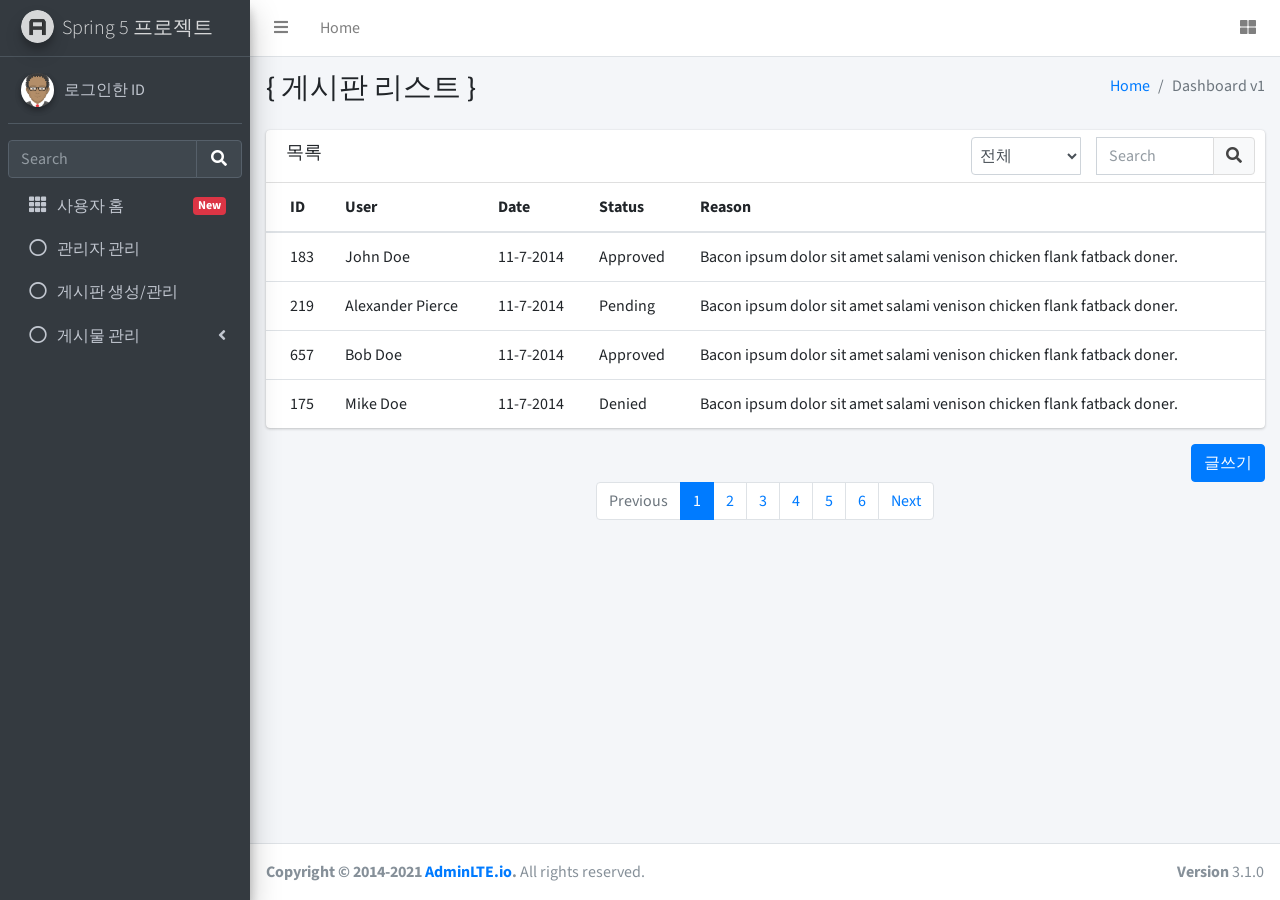
==== admin/board_list.html @ 7fa3738f "05/27 6교시 commit" ====
<!DOCTYPE html>
<html lang="en">
<head>
  <meta charset="utf-8">
  <meta name="viewport" content="width=device-width, initial-scale=1">
  <title>AdminLTE 3 | 대시보드</title>

  <!-- Google Font: Source Sans Pro 구글 웹폰트 -->
  <link rel="stylesheet" href="https://fonts.googleapis.com/css?family=Source+Sans+Pro:300,400,400i,700&display=fallback">
  <!-- Font Awesome -->
  <link rel="stylesheet" href="plugins/fontawesome-free/css/all.min.css">
  <!-- Tempusdominus Bootstrap 4 -->
  <link rel="stylesheet" href="plugins/tempusdominus-bootstrap-4/css/tempusdominus-bootstrap-4.min.css">
  <!-- Theme style -->
  <link rel="stylesheet" href="dist/css/adminlte.min.css">
  <!-- overlayScrollbars 왼쪽 스크롤 메뉴-->
  <link rel="stylesheet" href="plugins/overlayScrollbars/css/OverlayScrollbars.min.css">
  <!-- summernote 웹 에디터 -->
  <link rel="stylesheet" href="plugins/summernote/summernote-bs4.min.css">
  
</head>
<body class="hold-transition sidebar-mini layout-fixed">
<div class="wrapper">

  <!-- Preloader (로고가 로딩하면서 사라지는 기능) -->
  <div class="preloader flex-column justify-content-center align-items-center">
    <img class="animation__shake" src="dist/img/AdminLTELogo.png" alt="AdminLTELogo" height="60" width="60">
  </div>

  <!-- Navbar 햄버거 메뉴 라인 부분-->
  <nav class="main-header navbar navbar-expand navbar-white navbar-light">
    <!-- Left navbar links 왼쪽 햄버거 메뉴와 Home링크 메뉴-->
    <ul class="navbar-nav">
      <li class="nav-item">
        <a class="nav-link" data-widget="pushmenu" href="#" role="button"><i class="fas fa-bars"></i></a>
      </li>
      <li class="nav-item d-none d-sm-inline-block">
        <a href="home.html" class="nav-link">Home</a>
      </li>
    </ul>

    <!-- Right navbar links 오른쪽 아이콘 메뉴 -->
    <ul class="navbar-nav ml-auto">
      <!-- Notifications Dropdown Menu -->
      <li class="nav-item">
        <a class="nav-link" data-widget="control-sidebar" data-slide="true" href="#" role="button">
          <i class="fas fa-th-large"></i>
        </a>
      </li>
    </ul>
  </nav>
  <!-- /.navbar -->

  <!-- Main Sidebar Container -->
  <aside class="main-sidebar sidebar-dark-primary elevation-4">
    <!-- Brand Logo -->
    <a href="home.html" class="brand-link">
      <img src="dist/img/AdminLTELogo.png" alt="AdminLTE Logo" class="brand-image img-circle elevation-3" style="opacity: .8">
      <span class="brand-text font-weight-light">Spring 5 프로젝트</span>
    </a>

    <!-- Sidebar -->
    <div class="sidebar">
      <!-- Sidebar user panel (optional) -->
      <div class="user-panel mt-3 pb-3 mb-3 d-flex">
        <div class="image">
          <img src="dist/img/avatar.png" class="img-circle elevation-2" alt="User Image">
        </div>
        <div class="info">
          <a href="#" class="d-block">로그인한 ID</a>
        </div>
      </div>
      <!-- SidebarSearch Form 검색 폼 -->
      <div class="form-inline">
        <div class="input-group" data-widget="sidebar-search">
          <input class="form-control form-control-sidebar" type="search" placeholder="Search" aria-label="Search">
          <div class="input-group-append">
            <button class="btn btn-sidebar">
              <i class="fas fa-search fa-fw"></i>
            </button>
          </div>
        </div>
      </div>

      <!-- Sidebar Menu 메뉴 시작 -->
      <nav class="mt-2">
        <ul class="nav nav-pills nav-sidebar flex-column" data-widget="treeview" role="menu" data-accordion="false">
          <!-- Add icons to the links using the .nav-icon class
               with font-awesome or any other icon font library -->
          <li class="nav-item">
            <a href="/" class="nav-link">
              <i class="nav-icon fas fa-th"></i>
              <p>
                사용자 홈
                <span class="right badge badge-danger">New</span>
              </p>
            </a>
          </li>
          <li class="nav-item">
            <a href="pages/charts/chartjs.html" class="nav-link">
              <i class="far fa-circle nav-icon"></i>
              <p>관리자 관리</p>
            </a>
          </li>
          <li class="nav-item">
            <a href="pages/charts/flot.html" class="nav-link">
              <i class="far fa-circle nav-icon"></i>
              <p>게시판 생성/관리</p>
            </a>
          </li>
          <li class="nav-item">
            <a href="pages/charts/inline.html" class="nav-link">
              <i class="far fa-circle nav-icon"></i>
              <p>
                게시물 관리 
                <i class="right fas fa-angle-left"></i>
              </p>
            </a>
            <ul class="nav nav-treeview">
              <!-- 위 게시판 생성/관리에서 만든 만든 게시판 개수에 따라서 자동증가 -->
              <li class="nav-item">
                <a href="/admin/board_list.html" class="nav-link">
                  <i class="far fa-dot-circle nav-icon"></i>
                  <p>공지사항</p>
                </a>
              </li>
              <li class="nav-item">
                <a href="/admin/board_list.html" class="nav-link">
                  <i class="far fa-dot-circle nav-icon"></i>
                  <p>갤러리</p>
                </a>
              </li>
            </ul>
          </li>
        </ul>
      </nav>
      <!-- /.sidebar-menu -->
    </div>
    <!-- /.sidebar -->
  </aside>

  <!-- Content Wrapper. Contains page content -->
  <div class="content-wrapper">
    <!-- Content Header (Page header) -->
    <div class="content-header">
      <div class="container-fluid">
        <div class="row mb-2">
          <div class="col-sm-6">
            <h1 class="m-0">{ 게시판 리스트 }</h1>
          </div><!-- /.col -->
          <div class="col-sm-6">
            <ol class="breadcrumb float-sm-right">
              <li class="breadcrumb-item"><a href="#">Home</a></li>
              <li class="breadcrumb-item active">Dashboard v1</li>
            </ol>
          </div><!-- /.col -->
        </div><!-- /.row -->
      </div><!-- /.container-fluid -->
    </div>
    <!-- /.content-header -->

    <!-- Main content -->
    <section class="content">
      <div class="container-fluid">
        <!-- 콘텐츠 내용 START  -->
        <div class="card">
          <div class="card-header">
            <h3 class="card-title">목록</h3>

            <div class="card-tools">
              <form name="form_search" action="board_list.html" methode="GET">
                <div class="input-group input-group-md" style="width: 300px;">
                  <select class="form-control pl-1 mx-3">
                    <option>전체</option>
                    <option>제목</option>
                    <option>내용</option>
                  </select>
                  <input type="text" name="table_search" class="form-control float-right" placeholder="Search">
                  <div class="input-group-append">
                    <button type="submit" class="btn btn-default">
                      <i class="fas fa-search"></i>
                    </button>
                  </div>
                </div>
              </form>
            </div>

            <!-- <div class="card-tools">
              <div class="input-group input-group-md" style="width: 300px;">
                <form name="form_search" action="board_list.html" methode="GET">
                  <input type="text" name="table_search" class="form-control float-right" placeholder="Search" style="width: inherit;>
                  <div class="input-group-append">
                    <button type="submit" class="btn btn-default">
                      <i class="fas fa-search"></i>
                    </button>
                  <select class="form-control float-right" style="width: inherit;">
                    <option>전체</option>
                    <option>제목</option>
                    <option>내용</option>
                  </select>
                  </div>
                </form>
              </div>
            </div> -->

          </div>
          <!-- /.card-header -->
          <div class="card-body table-responsive p-0">
            <table class="table table-hover">  <!-- 줄바꿈 하지 않을 때 text-nowrap 추가 -->
              <thead>
                <tr>
                  <th>ID</th>
                  <th>User</th>
                  <th>Date</th>
                  <th>Status</th>
                  <th>Reason</th>
                </tr>
              </thead>
              <tbody>
                <tr>
                  <td>183</td>
                  <td>John Doe</td>
                  <td>11-7-2014</td>
                  <td><span class="tag tag-success">Approved</span></td>
                  <td>Bacon ipsum dolor sit amet salami venison chicken flank fatback doner.</td>
                </tr>
                <tr>
                  <td>219</td>
                  <td>Alexander Pierce</td>
                  <td>11-7-2014</td>
                  <td><span class="tag tag-warning">Pending</span></td>
                  <td>Bacon ipsum dolor sit amet salami venison chicken flank fatback doner.</td>
                </tr>
                <tr>
                  <td>657</td>
                  <td>Bob Doe</td>
                  <td>11-7-2014</td>
                  <td><span class="tag tag-primary">Approved</span></td>
                  <td>Bacon ipsum dolor sit amet salami venison chicken flank fatback doner.</td>
                </tr>
                <tr>
                  <td>175</td>
                  <td>Mike Doe</td>
                  <td>11-7-2014</td>
                  <td><span class="tag tag-danger">Denied</span></td>
                  <td>Bacon ipsum dolor sit amet salami venison chicken flank fatback doner.</td>
                </tr>
              </tbody>
            </table>
          </div>
          <!-- /.card-body -->
        </div>
        <!-- 콘텐츠 내용 END  -->
        <!-- 페이징처리 START -->
        <div class="row">
            <div class="col-12 text-right">
            <button class="btn btn-primary">글쓰기</button>
            <ul class="pagination justify-content-center">
              <li class="paginate_button page-item previous disabled" id="example2_previous">
                <a href="#" aria-controls="example2"
                  data-dt-idx="0" tabindex="0" class="page-link">Previous</a>
              </li>
              <li class="paginate_button page-item active">
                <a href="#" aria-controls="example2" data-dt-idx="1" tabindex="0"
                  class="page-link">1</a>
              </li>
              <li class="paginate_button page-item ">
                <a href="#" aria-controls="example2" data-dt-idx="2" tabindex="0"
                  class="page-link">2</a>
              </li>
              <li class="paginate_button page-item ">
                <a href="#" aria-controls="example2" data-dt-idx="3" tabindex="0"
                  class="page-link">3</a>
              </li>
              <li class="paginate_button page-item ">
                <a href="#" aria-controls="example2" data-dt-idx="4" tabindex="0"
                  class="page-link">4</a>
              </li>
              <li class="paginate_button page-item ">
                <a href="#" aria-controls="example2" data-dt-idx="5" tabindex="0"
                  class="page-link">5</a>
              </li>
              <li class="paginate_button page-item ">
                <a href="#" aria-controls="example2" data-dt-idx="6" tabindex="0"
                  class="page-link">6</a>
              </li>
              <li class="paginate_button page-item next" id="example2_next">
                <a href="#" aria-controls="example2" data-dt-idx="7"
                  tabindex="0" class="page-link">Next</a>
              </li>
            </ul>
    
          </div>

        </div>
        <!-- 페이징처리 END -->
      </div><!-- /.container-fluid -->
    </section>
    <!-- /.content -->
  </div>

  <!-- /.content-wrapper -->
  <footer class="main-footer">
    <strong>Copyright &copy; 2014-2021 <a href="https://adminlte.io">AdminLTE.io</a>.</strong>
    All rights reserved.
    <div class="float-right d-none d-sm-inline-block">
      <b>Version</b> 3.1.0
    </div>
  </footer>

  <!-- Control Sidebar 오른쪽 바둑판 메뉴 클릭시 나오는 내용 -->
  <aside class="control-sidebar control-sidebar-dark">
    <!-- demo.js에서 출력할 내용이 존재, demo.js 사용안하고 직접만듦 -->
    <div class='text-center mt-4'>
      <h5>로그아웃</h5><hr class="mb-2"/>
      <button type="button" class="btn btn-primary" id="btn_logout">로그아웃</button>
    </div>
  </aside>
  <!-- /.control-sidebar -->
</div>
<!-- ./wrapper -->

<!-- jQuery Core -->
<script src="plugins/jquery/jquery.min.js"></script>
<!-- jQuery UI 1.11.4 Core -->
<script src="plugins/jquery-ui/jquery-ui.min.js"></script>
<!-- Resolve conflict in jQuery UI tooltip with Bootstrap tooltip -->
<script>
  $.widget.bridge('uibutton', $.ui.button)
</script>
<!-- Bootstrap 4 -->
<script src="plugins/bootstrap/js/bootstrap.bundle.min.js"></script>
<!-- Summernote -->
<script src="plugins/summernote/summernote-bs4.min.js"></script>
<!-- overlayScrollbars 왼쪽 스크롤 메뉴 코어 -->
<script src="plugins/overlayScrollbars/js/jquery.overlayScrollbars.min.js"></script>
<!-- AdminLTE App -->
<script src="dist/js/adminlte.js"></script>
<!-- AdminLTE for demo purposes 오른쪽 메뉴 코어 -->
<!-- <script src="dist/js/demo.js"></script> -->
  
</body>
</html>
---- admin/plugins/overlayScrollbars/css/OverlayScrollbars.min.css ----
/*!
 * OverlayScrollbars
 * https://github.com/KingSora/OverlayScrollbars
 *
 * Version: 1.13.0
 *
 * Copyright KingSora | Rene Haas.
 * https://github.com/KingSora
 *
 * Released under the MIT license.
 * Date: 02.08.2020
 */
html.os-html,html.os-html>.os-host{display:block;overflow:hidden;box-sizing:border-box;height:100%!important;width:100%!important;min-width:100%!important;min-height:100%!important;margin:0!important;position:absolute!important}html.os-html>.os-host>.os-padding{position:absolute}body.os-dragging,body.os-dragging *{cursor:default}.os-host,.os-host-textarea{position:relative;overflow:visible!important;-webkit-box-orient:vertical;-webkit-box-direction:normal;-ms-flex-direction:column;flex-direction:column;-ms-flex-wrap:nowrap;flex-wrap:nowrap;-webkit-box-pack:start;-ms-flex-pack:start;justify-content:flex-start;-ms-flex-line-pack:start;align-content:flex-start;-webkit-box-align:start;-ms-flex-align:start;-ms-grid-row-align:flex-start;align-items:flex-start}.os-host-flexbox{overflow:hidden!important;display:-webkit-box;display:-ms-flexbox;display:flex}.os-host-flexbox>.os-size-auto-observer{height:inherit!important}.os-host-flexbox>.os-content-glue{-webkit-box-flex:1;-ms-flex-positive:1;flex-grow:1;-ms-flex-negative:0;flex-shrink:0}.os-host-flexbox>.os-size-auto-observer,.os-host-flexbox>.os-content-glue{min-height:0;min-width:0;-webkit-box-flex:0;-ms-flex-positive:0;flex-grow:0;-ms-flex-negative:1;flex-shrink:1;-ms-flex-preferred-size:auto;flex-basis:auto}#os-dummy-scrollbar-size{position:fixed;opacity:0;-ms-filter:'progid:DXImageTransform.Microsoft.Alpha(Opacity=0)';visibility:hidden;overflow:scroll;height:500px;width:500px}#os-dummy-scrollbar-size>div{width:200%;height:200%;margin:10px 0}#os-dummy-scrollbar-size:before,#os-dummy-scrollbar-size:after,.os-content:before,.os-content:after{content:'';display:table;width:.01px;height:.01px;line-height:0;font-size:0;flex-grow:0;flex-shrink:0;visibility:hidden}#os-dummy-scrollbar-size,.os-viewport{-ms-overflow-style:scrollbar!important}.os-viewport-native-scrollbars-invisible#os-dummy-scrollbar-size,.os-viewport-native-scrollbars-invisible.os-viewport{scrollbar-width:none!important}.os-viewport-native-scrollbars-invisible#os-dummy-scrollbar-size::-webkit-scrollbar,.os-viewport-native-scrollbars-invisible.os-viewport::-webkit-scrollbar,.os-viewport-native-scrollbars-invisible#os-dummy-scrollbar-size::-webkit-scrollbar-corner,.os-viewport-native-scrollbars-invisible.os-viewport::-webkit-scrollbar-corner{display:none!important;width:0!important;height:0!important;visibility:hidden!important;background:0 0!important}.os-content-glue{box-sizing:inherit;max-height:100%;max-width:100%;width:100%;pointer-events:none}.os-padding{box-sizing:inherit;direction:inherit;position:absolute;overflow:visible;padding:0;margin:0;left:0;top:0;bottom:0;right:0;width:auto!important;height:auto!important;z-index:0}.os-host-overflow>.os-padding{overflow:hidden}.os-viewport{direction:inherit!important;box-sizing:inherit!important;resize:none!important;outline:0!important;position:absolute;overflow:hidden;top:0;left:0;bottom:0;right:0;padding:0;margin:0;-webkit-overflow-scrolling:touch}.os-content-arrange{position:absolute;z-index:-1;min-height:1px;min-width:1px;pointer-events:none}.os-content{direction:inherit;box-sizing:border-box!important;position:relative;display:block;height:100%;width:100%;height:100%;width:100%;visibility:visible}.os-content>.os-textarea{box-sizing:border-box!important;direction:inherit!important;background:0 0!important;outline:0 transparent!important;overflow:hidden!important;position:absolute!important;display:block!important;top:0!important;left:0!important;margin:0!important;border-radius:0!important;float:none!important;-webkit-filter:none!important;filter:none!important;border:0!important;resize:none!important;-webkit-transform:none!important;transform:none!important;max-width:none!important;max-height:none!important;box-shadow:none!important;-webkit-perspective:none!important;perspective:none!important;opacity:1!important;z-index:1!important;clip:auto!important;vertical-align:baseline!important;padding:0}.os-host-rtl>.os-padding>.os-viewport>.os-content>.os-textarea{right:0!important}.os-content>.os-textarea-cover{z-index:-1;pointer-events:none}.os-content>.os-textarea[wrap=off]{white-space:pre!important;margin:0!important}.os-text-inherit{font-family:inherit;font-size:inherit;font-weight:inherit;font-style:inherit;font-variant:inherit;text-transform:inherit;text-decoration:inherit;text-indent:inherit;text-align:inherit;text-shadow:inherit;text-overflow:inherit;letter-spacing:inherit;word-spacing:inherit;line-height:inherit;unicode-bidi:inherit;direction:inherit;color:inherit;cursor:text}.os-resize-observer,.os-resize-observer-host{box-sizing:inherit;display:block;visibility:hidden;position:absolute;top:0;left:0;height:100%;width:100%;overflow:hidden;pointer-events:none;z-index:-1}.os-resize-observer-host{padding:inherit;border:inherit;border-color:transparent;border-style:solid;box-sizing:border-box}.os-resize-observer-host.observed{display:flex;flex-direction:column;justify-content:flex-start;align-items:flex-start}.os-resize-observer-host>.os-resize-observer,.os-resize-observer-host.observed>.os-resize-observer{height:200%;width:200%;padding:inherit;border:inherit;margin:0;display:block;box-sizing:content-box}.os-resize-observer-host.observed>.os-resize-observer,.os-resize-observer-host.observed>.os-resize-observer:before{display:flex;position:relative;flex-grow:1;flex-shrink:0;flex-basis:auto;box-sizing:border-box}.os-resize-observer-host.observed>.os-resize-observer:before{content:'';box-sizing:content-box;padding:inherit;border:inherit;margin:0}.os-size-auto-observer{box-sizing:inherit!important;height:100%;width:inherit;max-width:1px;position:relative;float:left;max-height:1px;overflow:hidden;z-index:-1;padding:0;margin:0;pointer-events:none;-webkit-box-flex:inherit;-ms-flex-positive:inherit;flex-grow:inherit;-ms-flex-negative:0;flex-shrink:0;-ms-flex-preferred-size:0;flex-basis:0}.os-size-auto-observer>.os-resize-observer{width:1000%;height:1000%;min-height:1px;min-width:1px}.os-resize-observer-item{position:absolute;top:0;right:0;bottom:0;left:0;overflow:hidden;z-index:-1;opacity:0;direction:ltr!important;-webkit-box-flex:0!important;-ms-flex:none!important;flex:none!important}.os-resize-observer-item-final{position:absolute;left:0;top:0;-webkit-transition:none!important;transition:none!important;-webkit-box-flex:0!important;-ms-flex:none!important;flex:none!important}.os-resize-observer{-webkit-animation-duration:.001s;animation-duration:.001s;-webkit-animation-name:os-resize-observer-dummy-animation;animation-name:os-resize-observer-dummy-animation}object.os-resize-observer{box-sizing:border-box!important}@-webkit-keyframes os-resize-observer-dummy-animation{0%{z-index:0}to{z-index:-1}}@keyframes os-resize-observer-dummy-animation{0%{z-index:0}to{z-index:-1}}.os-host-transition>.os-scrollbar,.os-host-transition>.os-scrollbar-corner{-webkit-transition:opacity .3s,visibility .3s,top .3s,right .3s,bottom .3s,left .3s;transition:opacity .3s,visibility .3s,top .3s,right .3s,bottom .3s,left .3s}html.os-html>.os-host>.os-scrollbar{position:absolute;z-index:999999}.os-scrollbar,.os-scrollbar-corner{position:absolute;opacity:1;-ms-filter:'progid:DXImageTransform.Microsoft.Alpha(Opacity=100)';z-index:1}.os-scrollbar-corner{bottom:0;right:0}.os-scrollbar{pointer-events:none}.os-scrollbar-track{pointer-events:auto;position:relative;height:100%;width:100%;padding:0!important;border:0!important}.os-scrollbar-handle{pointer-events:auto;position:absolute;width:100%;height:100%}.os-scrollbar-handle-off,.os-scrollbar-track-off{pointer-events:none}.os-scrollbar.os-scrollbar-unusable,.os-scrollbar.os-scrollbar-unusable *{pointer-events:none!important}.os-scrollbar.os-scrollbar-unusable .os-scrollbar-handle{opacity:0!important}.os-scrollbar-horizontal{bottom:0;left:0}.os-scrollbar-vertical{top:0;right:0}.os-host-rtl>.os-scrollbar-horizontal{right:0}.os-host-rtl>.os-scrollbar-vertical{right:auto;left:0}.os-host-rtl>.os-scrollbar-corner{right:auto;left:0}.os-scrollbar-auto-hidden,.os-padding+.os-scrollbar-corner,.os-host-resize-disabled.os-host-scrollbar-horizontal-hidden>.os-scrollbar-corner,.os-host-scrollbar-horizontal-hidden>.os-scrollbar-horizontal,.os-host-resize-disabled.os-host-scrollbar-vertical-hidden>.os-scrollbar-corner,.os-host-scrollbar-vertical-hidden>.os-scrollbar-vertical,.os-scrollbar-horizontal.os-scrollbar-auto-hidden+.os-scrollbar-vertical+.os-scrollbar-corner,.os-scrollbar-horizontal+.os-scrollbar-vertical.os-scrollbar-auto-hidden+.os-scrollbar-corner,.os-scrollbar-horizontal.os-scrollbar-auto-hidden+.os-scrollbar-vertical.os-scrollbar-auto-hidden+.os-scrollbar-corner{opacity:0;visibility:hidden;pointer-events:none}.os-scrollbar-corner-resize-both{cursor:nwse-resize}.os-host-rtl>.os-scrollbar-corner-resize-both{cursor:nesw-resize}.os-scrollbar-corner-resize-horizontal{cursor:ew-resize}.os-scrollbar-corner-resize-vertical{cursor:ns-resize}.os-dragging .os-scrollbar-corner.os-scrollbar-corner-resize{cursor:default}.os-host-resize-disabled.os-host-scrollbar-horizontal-hidden>.os-scrollbar-vertical{top:0;bottom:0}.os-host-resize-disabled.os-host-scrollbar-vertical-hidden>.os-scrollbar-horizontal,.os-host-rtl.os-host-resize-disabled.os-host-scrollbar-vertical-hidden>.os-scrollbar-horizontal{right:0;left:0}.os-scrollbar:hover,.os-scrollbar-corner.os-scrollbar-corner-resize{opacity:1!important;visibility:visible!important}.os-scrollbar-corner.os-scrollbar-corner-resize{background-image:url([data-uri]);background-repeat:no-repeat;background-position:100% 100%;pointer-events:auto!important}.os-host-rtl>.os-scrollbar-corner.os-scrollbar-corner-resize{-webkit-transform:scale(-1,1);transform:scale(-1,1)}.os-host-overflow{overflow:hidden!important}.os-theme-none>.os-scrollbar-horizontal,.os-theme-none>.os-scrollbar-vertical,.os-theme-none>.os-scrollbar-corner{display:none!important}.os-theme-none>.os-scrollbar-corner-resize{display:block!important;min-width:10px;min-height:10px}.os-theme-dark>.os-scrollbar-horizontal,.os-theme-light>.os-scrollbar-horizontal{right:10px;height:10px}.os-theme-dark>.os-scrollbar-vertical,.os-theme-light>.os-scrollbar-vertical{bottom:10px;width:10px}.os-theme-dark.os-host-rtl>.os-scrollbar-horizontal,.os-theme-light.os-host-rtl>.os-scrollbar-horizontal{left:10px;right:0}.os-theme-dark>.os-scrollbar-corner,.os-theme-light>.os-scrollbar-corner{height:10px;width:10px}.os-theme-dark>.os-scrollbar-corner,.os-theme-light>.os-scrollbar-corner{background-color:transparent}.os-theme-dark>.os-scrollbar,.os-theme-light>.os-scrollbar{padding:2px;box-sizing:border-box;background:0 0}.os-theme-dark>.os-scrollbar.os-scrollbar-unusable,.os-theme-light>.os-scrollbar.os-scrollbar-unusable{background:0 0}.os-theme-dark>.os-scrollbar>.os-scrollbar-track,.os-theme-light>.os-scrollbar>.os-scrollbar-track{background:0 0}.os-theme-dark>.os-scrollbar-horizontal>.os-scrollbar-track>.os-scrollbar-handle,.os-theme-light>.os-scrollbar-horizontal>.os-scrollbar-track>.os-scrollbar-handle{min-width:30px}.os-theme-dark>.os-scrollbar-vertical>.os-scrollbar-track>.os-scrollbar-handle,.os-theme-light>.os-scrollbar-vertical>.os-scrollbar-track>.os-scrollbar-handle{min-height:30px}.os-theme-dark.os-host-transition>.os-scrollbar>.os-scrollbar-track>.os-scrollbar-handle,.os-theme-light.os-host-transition>.os-scrollbar>.os-scrollbar-track>.os-scrollbar-handle{-webkit-transition:background-color .3s;transition:background-color .3s}.os-theme-dark>.os-scrollbar>.os-scrollbar-track>.os-scrollbar-handle,.os-theme-light>.os-scrollbar>.os-scrollbar-track>.os-scrollbar-handle,.os-theme-dark>.os-scrollbar>.os-scrollbar-track,.os-theme-light>.os-scrollbar>.os-scrollbar-track{border-radius:10px}.os-theme-dark>.os-scrollbar>.os-scrollbar-track>.os-scrollbar-handle{background:rgba(0,0,0,.4)}.os-theme-light>.os-scrollbar>.os-scrollbar-track>.os-scrollbar-handle{background:rgba(255,255,255,.4)}.os-theme-dark>.os-scrollbar:hover>.os-scrollbar-track>.os-scrollbar-handle{background:rgba(0,0,0,.55)}.os-theme-light>.os-scrollbar:hover>.os-scrollbar-track>.os-scrollbar-handle{background:rgba(255,255,255,.55)}.os-theme-dark>.os-scrollbar>.os-scrollbar-track>.os-scrollbar-handle.active{background:rgba(0,0,0,.7)}.os-theme-light>.os-scrollbar>.os-scrollbar-track>.os-scrollbar-handle.active{background:rgba(255,255,255,.7)}.os-theme-dark>.os-scrollbar-horizontal .os-scrollbar-handle:before,.os-theme-dark>.os-scrollbar-vertical .os-scrollbar-handle:before,.os-theme-light>.os-scrollbar-horizontal .os-scrollbar-handle:before,.os-theme-light>.os-scrollbar-vertical .os-scrollbar-handle:before{content:'';position:absolute;left:0;right:0;top:0;bottom:0;display:block}.os-theme-dark.os-host-scrollbar-horizontal-hidden>.os-scrollbar-horizontal .os-scrollbar-handle:before,.os-theme-dark.os-host-scrollbar-vertical-hidden>.os-scrollbar-vertical .os-scrollbar-handle:before,.os-theme-light.os-host-scrollbar-horizontal-hidden>.os-scrollbar-horizontal .os-scrollbar-handle:before,.os-theme-light.os-host-scrollbar-vertical-hidden>.os-scrollbar-vertical .os-scrollbar-handle:before{display:none}.os-theme-dark>.os-scrollbar-horizontal .os-scrollbar-handle:before,.os-theme-light>.os-scrollbar-horizontal .os-scrollbar-handle:before{top:-6px;bottom:-2px}.os-theme-dark>.os-scrollbar-vertical .os-scrollbar-handle:before,.os-theme-light>.os-scrollbar-vertical .os-scrollbar-handle:before{left:-6px;right:-2px}.os-host-rtl.os-theme-dark>.os-scrollbar-vertical .os-scrollbar-handle:before,.os-host-rtl.os-theme-light>.os-scrollbar-vertical .os-scrollbar-handle:before{right:-6px;left:-2px}
---- admin/plugins/summernote/summernote-bs4.min.css ----
@font-face{font-family:summernote;font-style:normal;font-weight:400;font-display:auto;src:url(font/summernote.eot);src:url(font/summernote.eot?#iefix) format("embedded-opentype"),url(font/summernote.woff2) format("woff2"),url(font/summernote.woff) format("woff"),url(font/summernote.ttf) format("truetype")}[class*=" note-icon"]:before,[class^=note-icon]:before{display:inline-block;font-family:summernote;font-style:normal;font-size:inherit;text-decoration:inherit;text-rendering:auto;text-transform:none;vertical-align:middle;-moz-osx-font-smoothing:grayscale;-webkit-font-smoothing:antialiased;speak:none}.note-icon-fw{text-align:center;width:1.25em}.note-icon-border{border:.08em solid #eee;border-radius:.1em;padding:.2em .25em .15em}.note-icon-pull-left{float:left}.note-icon-pull-right{float:right}.note-icon.note-icon-pull-left{margin-right:.3em}.note-icon.note-icon-pull-right{margin-left:.3em}.note-icon-align:before{content:""}.note-icon-align-center:before{content:""}.note-icon-align-indent:before{content:""}.note-icon-align-justify:before{content:""}.note-icon-align-left:before{content:""}.note-icon-align-outdent:before{content:""}.note-icon-align-right:before{content:""}.note-icon-arrow-circle-down:before{content:""}.note-icon-arrow-circle-left:before{content:""}.note-icon-arrow-circle-right:before{content:""}.note-icon-arrow-circle-up:before{content:""}.note-icon-arrows-alt:before{content:""}.note-icon-arrows-h:before{content:""}.note-icon-arrows-v:before{content:""}.note-icon-bold:before{content:""}.note-icon-caret:before{content:""}.note-icon-chain-broken:before{content:""}.note-icon-circle:before{content:""}.note-icon-close:before{content:""}.note-icon-code:before{content:""}.note-icon-col-after:before{content:""}.note-icon-col-before:before{content:""}.note-icon-col-remove:before{content:""}.note-icon-eraser:before{content:""}.note-icon-float-left:before{content:""}.note-icon-float-none:before{content:""}.note-icon-float-right:before{content:""}.note-icon-font:before{content:""}.note-icon-frame:before{content:""}.note-icon-italic:before{content:""}.note-icon-link:before{content:""}.note-icon-magic:before{content:""}.note-icon-menu-check:before{content:""}.note-icon-minus:before{content:""}.note-icon-orderedlist:before{content:""}.note-icon-pencil:before{content:""}.note-icon-picture:before{content:""}.note-icon-question:before{content:""}.note-icon-redo:before{content:""}.note-icon-rollback:before{content:""}.note-icon-row-above:before{content:""}.note-icon-row-below:before{content:""}.note-icon-row-remove:before{content:""}.note-icon-special-character:before{content:""}.note-icon-square:before{content:""}.note-icon-strikethrough:before{content:""}.note-icon-subscript:before{content:""}.note-icon-summernote:before{content:""}.note-icon-superscript:before{content:""}.note-icon-table:before{content:""}.note-icon-text-height:before{content:""}.note-icon-trash:before{content:""}.note-icon-underline:before{content:""}.note-icon-undo:before{content:""}.note-icon-unorderedlist:before{content:""}.note-icon-video:before{content:""}.note-editor{position:relative}.note-editor .note-dropzone{position:absolute;display:none;z-index:100;color:#87cefa;background-color:#fff;opacity:.95}.note-editor .note-dropzone .note-dropzone-message{display:table-cell;vertical-align:middle;text-align:center;font-size:28px;font-weight:700}.note-editor .note-dropzone.hover{color:#098ddf}.note-editor.dragover .note-dropzone{display:table}.note-editor .note-editing-area{position:relative}.note-editor .note-editing-area .note-editable{outline:none}.note-editor .note-editing-area .note-editable sup{vertical-align:super}.note-editor .note-editing-area .note-editable sub{vertical-align:sub}.note-editor .note-editing-area .note-editable img.note-float-left{margin-right:10px}.note-editor .note-editing-area .note-editable img.note-float-right{margin-left:10px}.note-editor.note-airframe,.note-editor.note-frame{border:1px solid rgba(0,0,0,.2)}.note-editor.note-airframe.codeview .note-editing-area .note-editable,.note-editor.note-frame.codeview .note-editing-area .note-editable{display:none}.note-editor.note-airframe.codeview .note-editing-area .note-codable,.note-editor.note-frame.codeview .note-editing-area .note-codable{display:block}.note-editor.note-airframe .note-editing-area,.note-editor.note-frame .note-editing-area{overflow:hidden}.note-editor.note-airframe .note-editing-area .note-editable,.note-editor.note-frame .note-editing-area .note-editable{padding:10px;overflow:auto;word-wrap:break-word}.note-editor.note-airframe .note-editing-area .note-editable[contenteditable=false],.note-editor.note-frame .note-editing-area .note-editable[contenteditable=false]{background-color:hsla(0,0%,50.2%,.11)}.note-editor.note-airframe .note-editing-area .note-codable,.note-editor.note-frame .note-editing-area .note-codable{display:none;width:100%;padding:10px;border:none;box-shadow:none;font-family:Menlo,Monaco,monospace,sans-serif;font-size:14px;color:#ccc;background-color:#222;resize:none;outline:none;-ms-box-sizing:border-box;box-sizing:border-box;border-radius:0;margin-bottom:0}.note-editor.note-airframe.fullscreen,.note-editor.note-frame.fullscreen{position:fixed;top:0;left:0;width:100%!important;z-index:1050}.note-editor.note-airframe.fullscreen .note-resizebar,.note-editor.note-frame.fullscreen .note-resizebar{display:none}.note-editor.note-airframe .note-status-output,.note-editor.note-frame .note-status-output{display:block;width:100%;font-size:14px;line-height:1.42857143;height:20px;margin-bottom:0;color:#000;border:0;border-top:1px solid #e2e2e2}.note-editor.note-airframe .note-status-output:empty,.note-editor.note-frame .note-status-output:empty{height:0;border-top:0 solid transparent}.note-editor.note-airframe .note-status-output .pull-right,.note-editor.note-frame .note-status-output .pull-right{float:right!important}.note-editor.note-airframe .note-status-output .text-muted,.note-editor.note-frame .note-status-output .text-muted{color:#777}.note-editor.note-airframe .note-status-output .text-primary,.note-editor.note-frame .note-status-output .text-primary{color:#286090}.note-editor.note-airframe .note-status-output .text-success,.note-editor.note-frame .note-status-output .text-success{color:#3c763d}.note-editor.note-airframe .note-status-output .text-info,.note-editor.note-frame .note-status-output .text-info{color:#31708f}.note-editor.note-airframe .note-status-output .text-warning,.note-editor.note-frame .note-status-output .text-warning{color:#8a6d3b}.note-editor.note-airframe .note-status-output .text-danger,.note-editor.note-frame .note-status-output .text-danger{color:#a94442}.note-editor.note-airframe .note-status-output .alert,.note-editor.note-frame .note-status-output .alert{margin:-7px 0 0;padding:7px 10px 2px;border-radius:0;color:#000;background-color:#f5f5f5}.note-editor.note-airframe .note-status-output .alert .note-icon,.note-editor.note-frame .note-status-output .alert .note-icon{margin-right:5px}.note-editor.note-airframe .note-status-output .alert-success,.note-editor.note-frame .note-status-output .alert-success{color:#3c763d!important;background-color:#dff0d8!important}.note-editor.note-airframe .note-status-output .alert-info,.note-editor.note-frame .note-status-output .alert-info{color:#31708f!important;background-color:#d9edf7!important}.note-editor.note-airframe .note-status-output .alert-warning,.note-editor.note-frame .note-status-output .alert-warning{color:#8a6d3b!important;background-color:#fcf8e3!important}.note-editor.note-airframe .note-status-output .alert-danger,.note-editor.note-frame .note-status-output .alert-danger{color:#a94442!important;background-color:#f2dede!important}.note-editor.note-airframe .note-statusbar,.note-editor.note-frame .note-statusbar{background-color:hsla(0,0%,50.2%,.11);border-bottom-left-radius:4px;border-bottom-right-radius:4px;border-top:1px solid rgba(0,0,0,.2)}.note-editor.note-airframe .note-statusbar .note-resizebar,.note-editor.note-frame .note-statusbar .note-resizebar{padding-top:1px;height:9px;width:100%;cursor:ns-resize}.note-editor.note-airframe .note-statusbar .note-resizebar .note-icon-bar,.note-editor.note-frame .note-statusbar .note-resizebar .note-icon-bar{width:20px;margin:1px auto;border-top:1px solid rgba(0,0,0,.2)}.note-editor.note-airframe .note-statusbar.locked .note-resizebar,.note-editor.note-frame .note-statusbar.locked .note-resizebar{cursor:default}.note-editor.note-airframe .note-statusbar.locked .note-resizebar .note-icon-bar,.note-editor.note-frame .note-statusbar.locked .note-resizebar .note-icon-bar{display:none}.note-editor.note-airframe .note-placeholder,.note-editor.note-frame .note-placeholder{padding:10px}.note-editor.note-airframe{border:0}.note-editor.note-airframe .note-editing-area .note-editable{padding:0}.note-popover.popover{display:none;max-width:none}.note-popover.popover .popover-content a{display:inline-block;max-width:200px;overflow:hidden;text-overflow:ellipsis;white-space:nowrap;vertical-align:middle}.note-popover.popover .arrow{left:20px!important}.note-toolbar{position:relative}.note-editor .note-toolbar,.note-popover .popover-content{margin:0;padding:0 0 5px 5px}.note-editor .note-toolbar>.note-btn-group,.note-popover .popover-content>.note-btn-group{margin-top:5px;margin-left:0;margin-right:5px}.note-editor .note-toolbar .note-btn-group .note-table,.note-popover .popover-content .note-btn-group .note-table{min-width:0;padding:5px}.note-editor .note-toolbar .note-btn-group .note-table .note-dimension-picker,.note-popover .popover-content .note-btn-group .note-table .note-dimension-picker{font-size:18px}.note-editor .note-toolbar .note-btn-group .note-table .note-dimension-picker .note-dimension-picker-mousecatcher,.note-popover .popover-content .note-btn-group .note-table .note-dimension-picker .note-dimension-picker-mousecatcher{position:absolute!important;z-index:3;width:10em;height:10em;cursor:pointer}.note-editor .note-toolbar .note-btn-group .note-table .note-dimension-picker .note-dimension-picker-unhighlighted,.note-popover .popover-content .note-btn-group .note-table .note-dimension-picker .note-dimension-picker-unhighlighted{position:relative!important;z-index:1;width:5em;height:5em;background:url("[data-uri]") repeat}.note-editor .note-toolbar .note-btn-group .note-table .note-dimension-picker .note-dimension-picker-highlighted,.note-popover .popover-content .note-btn-group .note-table .note-dimension-picker .note-dimension-picker-highlighted{position:absolute!important;z-index:2;width:1em;height:1em;background:url("[data-uri]") repeat}.note-editor .note-toolbar .note-style .dropdown-style blockquote,.note-editor .note-toolbar .note-style .dropdown-style pre,.note-popover .popover-content .note-style .dropdown-style blockquote,.note-popover .popover-content .note-style .dropdown-style pre{margin:0;padding:5px 10px}.note-editor .note-toolbar .note-style .dropdown-style h1,.note-editor .note-toolbar .note-style .dropdown-style h2,.note-editor .note-toolbar .note-style .dropdown-style h3,.note-editor .note-toolbar .note-style .dropdown-style h4,.note-editor .note-toolbar .note-style .dropdown-style h5,.note-editor .note-toolbar .note-style .dropdown-style h6,.note-editor .note-toolbar .note-style .dropdown-style p,.note-popover .popover-content .note-style .dropdown-style h1,.note-popover .popover-content .note-style .dropdown-style h2,.note-popover .popover-content .note-style .dropdown-style h3,.note-popover .popover-content .note-style .dropdown-style h4,.note-popover .popover-content .note-style .dropdown-style h5,.note-popover .popover-content .note-style .dropdown-style h6,.note-popover .popover-content .note-style .dropdown-style p{margin:0;padding:0}.note-editor .note-toolbar .note-color-all .note-dropdown-menu,.note-popover .popover-content .note-color-all .note-dropdown-menu{min-width:337px}.note-editor .note-toolbar .note-color .dropdown-toggle,.note-popover .popover-content .note-color .dropdown-toggle{width:20px;padding-left:5px}.note-editor .note-toolbar .note-color .note-dropdown-menu .note-palette,.note-popover .popover-content .note-color .note-dropdown-menu .note-palette{display:inline-block;margin:0;width:160px}.note-editor .note-toolbar .note-color .note-dropdown-menu .note-palette:first-child,.note-popover .popover-content .note-color .note-dropdown-menu .note-palette:first-child{margin:0 5px}.note-editor .note-toolbar .note-color .note-dropdown-menu .note-palette .note-palette-title,.note-popover .popover-content .note-color .note-dropdown-menu .note-palette .note-palette-title{font-size:12px;margin:2px 7px;text-align:center;border-bottom:1px solid #eee}.note-editor .note-toolbar .note-color .note-dropdown-menu .note-palette .note-color-reset,.note-editor .note-toolbar .note-color .note-dropdown-menu .note-palette .note-color-select,.note-popover .popover-content .note-color .note-dropdown-menu .note-palette .note-color-reset,.note-popover .popover-content .note-color .note-dropdown-menu .note-palette .note-color-select{font-size:11px;margin:3px;padding:0 3px;cursor:pointer;width:100%;border-radius:5px}.note-editor .note-toolbar .note-color .note-dropdown-menu .note-palette .note-color-reset:hover,.note-editor .note-toolbar .note-color .note-dropdown-menu .note-palette .note-color-select:hover,.note-popover .popover-content .note-color .note-dropdown-menu .note-palette .note-color-reset:hover,.note-popover .popover-content .note-color .note-dropdown-menu .note-palette .note-color-select:hover{background:#eee}.note-editor .note-toolbar .note-color .note-dropdown-menu .note-palette .note-color-row,.note-popover .popover-content .note-color .note-dropdown-menu .note-palette .note-color-row{height:20px}.note-editor .note-toolbar .note-color .note-dropdown-menu .note-palette .note-color-select-btn,.note-popover .popover-content .note-color .note-dropdown-menu .note-palette .note-color-select-btn{display:none}.note-editor .note-toolbar .note-color .note-dropdown-menu .note-palette .note-holder-custom .note-color-btn,.note-popover .popover-content .note-color .note-dropdown-menu .note-palette .note-holder-custom .note-color-btn{border:1px solid #eee}.note-editor .note-toolbar .note-para .note-dropdown-menu,.note-popover .popover-content .note-para .note-dropdown-menu{min-width:228px;padding:5px}.note-editor .note-toolbar .note-para .note-dropdown-menu>div+div,.note-popover .popover-content .note-para .note-dropdown-menu>div+div{margin-left:5px}.note-editor .note-toolbar .note-dropdown-menu,.note-popover .popover-content .note-dropdown-menu{min-width:160px}.note-editor .note-toolbar .note-dropdown-menu.right,.note-popover .popover-content .note-dropdown-menu.right{right:0;left:auto}.note-editor .note-toolbar .note-dropdown-menu.right:before,.note-popover .popover-content .note-dropdown-menu.right:before{right:9px;left:auto!important}.note-editor .note-toolbar .note-dropdown-menu.right:after,.note-popover .popover-content .note-dropdown-menu.right:after{right:10px;left:auto!important}.note-editor .note-toolbar .note-dropdown-menu.note-check a i,.note-popover .popover-content .note-dropdown-menu.note-check a i{color:#00bfff;visibility:hidden}.note-editor .note-toolbar .note-dropdown-menu.note-check a.checked i,.note-popover .popover-content .note-dropdown-menu.note-check a.checked i{visibility:visible}.note-editor .note-toolbar .note-fontsize-10,.note-popover .popover-content .note-fontsize-10{font-size:10px}.note-editor .note-toolbar .note-color-palette,.note-popover .popover-content .note-color-palette{line-height:1}.note-editor .note-toolbar .note-color-palette div .note-color-btn,.note-popover .popover-content .note-color-palette div .note-color-btn{width:20px;height:20px;padding:0;margin:0;border:0;border-radius:0}.note-editor .note-toolbar .note-color-palette div .note-color-btn:hover,.note-popover .popover-content .note-color-palette div .note-color-btn:hover{transform:scale(1.2);transition:all .2s}.note-modal .modal-dialog{outline:0;border-radius:5px;box-shadow:0 3px 9px rgba(0,0,0,.5)}.note-modal .form-group{margin-left:0;margin-right:0}.note-modal .note-modal-form{margin:0}.note-modal .note-image-dialog .note-dropzone{min-height:100px;font-size:30px;line-height:4;color:#d3d3d3;text-align:center;border:4px dashed #d3d3d3;margin-bottom:10px}@-moz-document url-prefix(){.note-modal .note-image-input{height:auto}}.note-placeholder{position:absolute;display:none;color:grey}.note-handle .note-control-selection{position:absolute;display:none;border:1px solid #000}.note-handle .note-control-selection>div{position:absolute}.note-handle .note-control-selection .note-control-selection-bg{width:100%;height:100%;background-color:#000;-webkit-opacity:.3;-khtml-opacity:.3;-moz-opacity:.3;opacity:.3;-ms-filter:progid:DXImageTransform.Microsoft.Alpha(opacity=30);filter:alpha(opacity=30)}.note-handle .note-control-selection .note-control-handle,.note-handle .note-control-selection .note-control-holder,.note-handle .note-control-selection .note-control-sizing{width:7px;height:7px;border:1px solid #000}.note-handle .note-control-selection .note-control-sizing{background-color:#000}.note-handle .note-control-selection .note-control-nw{top:-5px;left:-5px;border-right:none;border-bottom:none}.note-handle .note-control-selection .note-control-ne{top:-5px;right:-5px;border-bottom:none;border-left:none}.note-handle .note-control-selection .note-control-sw{bottom:-5px;left:-5px;border-top:none;border-right:none}.note-handle .note-control-selection .note-control-se{right:-5px;bottom:-5px;cursor:se-resize}.note-handle .note-control-selection .note-control-se.note-control-holder{cursor:default;border-top:none;border-left:none}.note-handle .note-control-selection .note-control-selection-info{right:0;bottom:0;padding:5px;margin:5px;color:#fff;background-color:#000;font-size:12px;border-radius:5px;-webkit-opacity:.7;-khtml-opacity:.7;-moz-opacity:.7;opacity:.7;-ms-filter:progid:DXImageTransform.Microsoft.Alpha(opacity=70);filter:alpha(opacity=70)}.note-hint-popover{min-width:100px;padding:2px}.note-hint-popover .popover-content{padding:3px;max-height:150px;overflow:auto}.note-hint-popover .popover-content .note-hint-group .note-hint-item{display:block!important;padding:3px}.note-hint-popover .popover-content .note-hint-group .note-hint-item.active,.note-hint-popover .popover-content .note-hint-group .note-hint-item:hover{display:block;clear:both;font-weight:400;line-height:1.4;color:#fff;white-space:nowrap;text-decoration:none;background-color:#428bca;outline:0;cursor:pointer}.note-toolbar{background:hsla(0,0%,50.2%,.11)}.note-btn-group .note-btn{border-color:rgba(0,0,0,.2);padding:.28rem .65rem;font-size:13px}
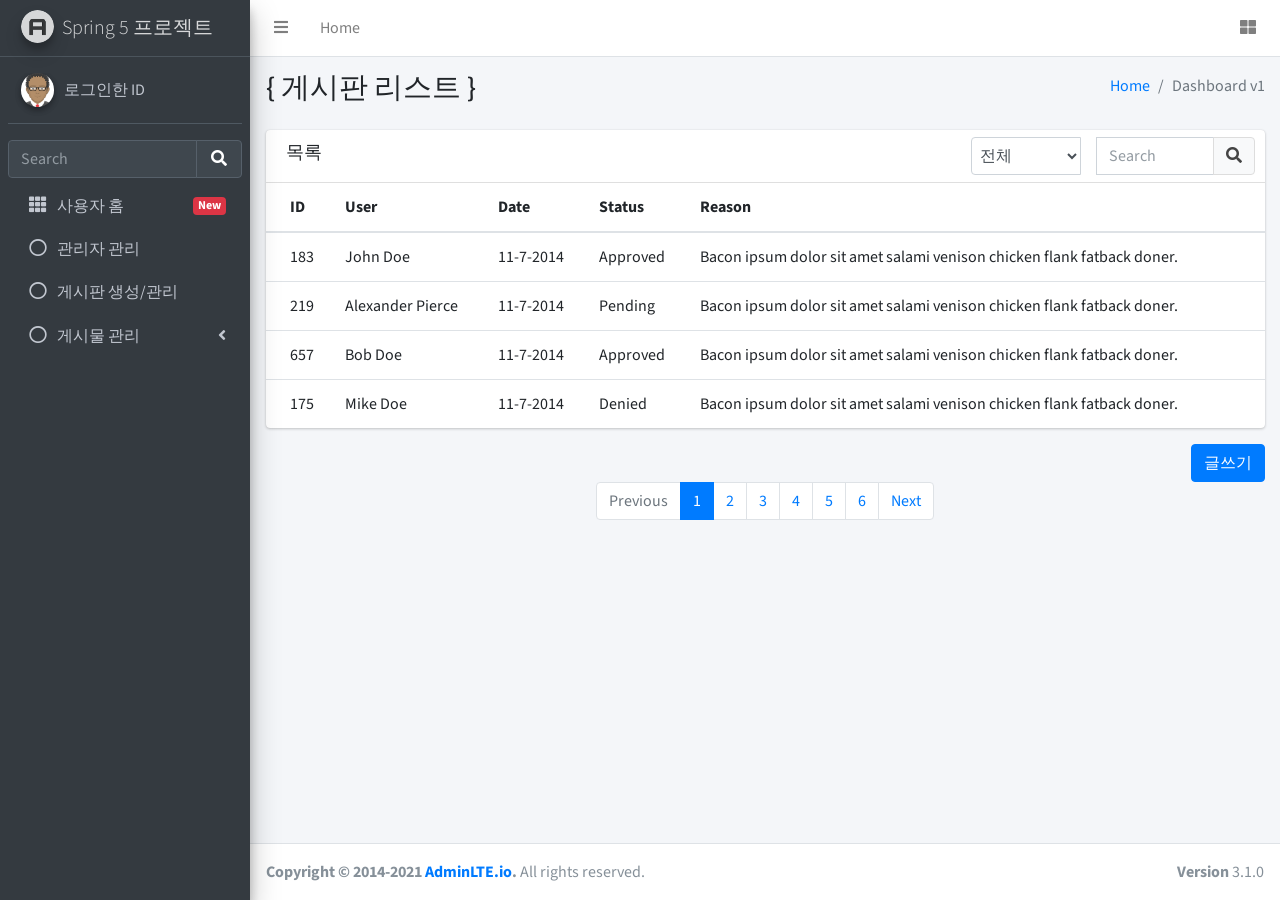
==== commit c1ef161e: "05/27 6교시 commit" ====
--- a/admin/board_list.html
+++ b/admin/board_list.html
@@ -186,24 +186,24 @@
             </div>
 
             <!-- <div class="card-tools">
-              <div class="input-group input-group-md" style="width: 300px;">
-                <form name="form_search" action="board_list.html" methode="GET">
-                  <input type="text" name="table_search" class="form-control float-right" placeholder="Search" style="width: inherit;>
-                  <div class="input-group-append">
+              <div class="input-group input-group-md">
+                <form name="form_search" action="board_list.html" method="GET" class="form-horizontal">
+                  <div class="input-group-append float-right" style="width: inherit;">
                     <button type="submit" class="btn btn-default">
                       <i class="fas fa-search"></i>
                     </button>
+                  </div>
+                  <input type="text" name="table_search" class="form-control float-right" placeholder="Search"
+                    style="width: inherit;">
                   <select class="form-control float-right" style="width: inherit;">
                     <option>전체</option>
                     <option>제목</option>
                     <option>내용</option>
                   </select>
-                  </div>
                 </form>
-              </div>
-            </div> -->
-
-          </div>
+              </div> -->
+            </div>
+
           <!-- /.card-header -->
           <div class="card-body table-responsive p-0">
             <table class="table table-hover">  <!-- 줄바꿈 하지 않을 때 text-nowrap 추가 -->
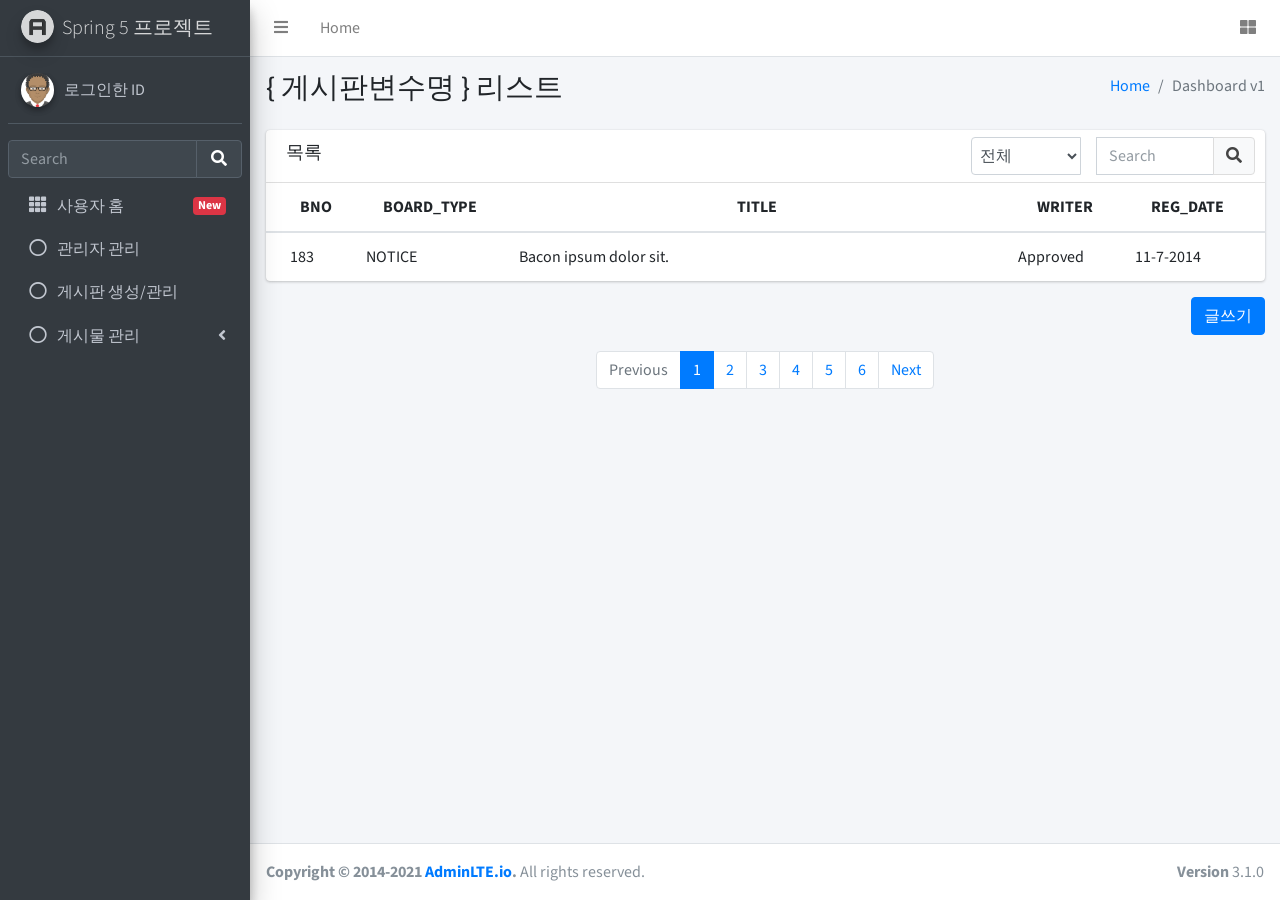
==== commit efd29a6a: "05/31" ====
--- a/admin/board_list.html
+++ b/admin/board_list.html
@@ -146,7 +146,7 @@
       <div class="container-fluid">
         <div class="row mb-2">
           <div class="col-sm-6">
-            <h1 class="m-0">{ 게시판 리스트 }</h1>
+            <h1 class="m-0">{ 게시판변수명 } 리스트</h1>
           </div><!-- /.col -->
           <div class="col-sm-6">
             <ol class="breadcrumb float-sm-right">
@@ -170,7 +170,7 @@
             <div class="card-tools">
               <form name="form_search" action="board_list.html" methode="GET">
                 <div class="input-group input-group-md" style="width: 300px;">
-                  <select class="form-control pl-1 mx-3">
+                  <select name="search_type" class="form-control pl-1 mx-3">
                     <option>전체</option>
                     <option>제목</option>
                     <option>내용</option>
@@ -185,66 +185,50 @@
               </form>
             </div>
 
-            <!-- <div class="card-tools">
+            
+          <!--
+            <div class="card-tools">
               <div class="input-group input-group-md">
                 <form name="form_search" action="board_list.html" method="GET" class="form-horizontal">
-                  <div class="input-group-append float-right" style="width: inherit;">
+                  <select class="form-control float-left" style="width: inherit;">
+                    <option>전체</option>
+                    <option>제목</option>
+                    <option>내용</option>
+                  </select>  
+                  <input type="text" name="table_search" class="form-control float-left" placeholder="Search" style="width: inherit;">
+                  <div class="input-group-append float-left" style="width: inherit;">
                     <button type="submit" class="btn btn-default">
                       <i class="fas fa-search"></i>
                     </button>
-                  </div>
-                  <input type="text" name="table_search" class="form-control float-right" placeholder="Search"
-                    style="width: inherit;">
-                  <select class="form-control float-right" style="width: inherit;">
-                    <option>전체</option>
-                    <option>제목</option>
-                    <option>내용</option>
-                  </select>
+                  </div>                                
                 </form>
-              </div> -->
+              </div>
+            </div> 
+          -->
+           
             </div>
 
           <!-- /.card-header -->
           <div class="card-body table-responsive p-0">
             <table class="table table-hover">  <!-- 줄바꿈 하지 않을 때 text-nowrap 추가 -->
               <thead>
-                <tr>
-                  <th>ID</th>
-                  <th>User</th>
-                  <th>Date</th>
-                  <th>Status</th>
-                  <th>Reason</th>
+                <tr class="text-center">
+                  <th class="text-center">BNO</th>
+                  <th class="text-center">BOARD_TYPE</th>
+                  <th class="text-center col-6">TITLE</th>
+                  <th class="text-center">WRITER</th>
+                  <th class="text-center">REG_DATE</th>
                 </tr>
               </thead>
               <tbody>
-                <tr>
-                  <td>183</td>
-                  <td>John Doe</td>
-                  <td>11-7-2014</td>
-                  <td><span class="tag tag-success">Approved</span></td>
-                  <td>Bacon ipsum dolor sit amet salami venison chicken flank fatback doner.</td>
-                </tr>
-                <tr>
-                  <td>219</td>
-                  <td>Alexander Pierce</td>
-                  <td>11-7-2014</td>
-                  <td><span class="tag tag-warning">Pending</span></td>
-                  <td>Bacon ipsum dolor sit amet salami venison chicken flank fatback doner.</td>
-                </tr>
-                <tr>
-                  <td>657</td>
-                  <td>Bob Doe</td>
-                  <td>11-7-2014</td>
-                  <td><span class="tag tag-primary">Approved</span></td>
-                  <td>Bacon ipsum dolor sit amet salami venison chicken flank fatback doner.</td>
-                </tr>
-                <tr>
-                  <td>175</td>
-                  <td>Mike Doe</td>
-                  <td>11-7-2014</td>
-                  <td><span class="tag tag-danger">Denied</span></td>
-                  <td>Bacon ipsum dolor sit amet salami venison chicken flank fatback doner.</td>
-                </tr>
+                <!-- 아래 링크주소에 jsp에서 프로그램처리 예정 -->
+                  <tr onclick="location.replace('board_view.html?bno=183')" style="cursor:pointer">
+                    <td>183</td>
+                    <td>NOTICE</td>
+                    <td>Bacon ipsum dolor sit.</td>
+                    <td><span class="tag tag-success">Approved</span></td>
+                    <td>11-7-2014</td>
+                  </tr>    
               </tbody>
             </table>
           </div>
@@ -254,7 +238,7 @@
         <!-- 페이징처리 START -->
         <div class="row">
             <div class="col-12 text-right">
-            <button class="btn btn-primary">글쓰기</button>
+            <a href="board_write.html" class="btn btn-primary mb-3">글쓰기</a>
             <ul class="pagination justify-content-center">
               <li class="paginate_button page-item previous disabled" id="example2_previous">
                 <a href="#" aria-controls="example2"
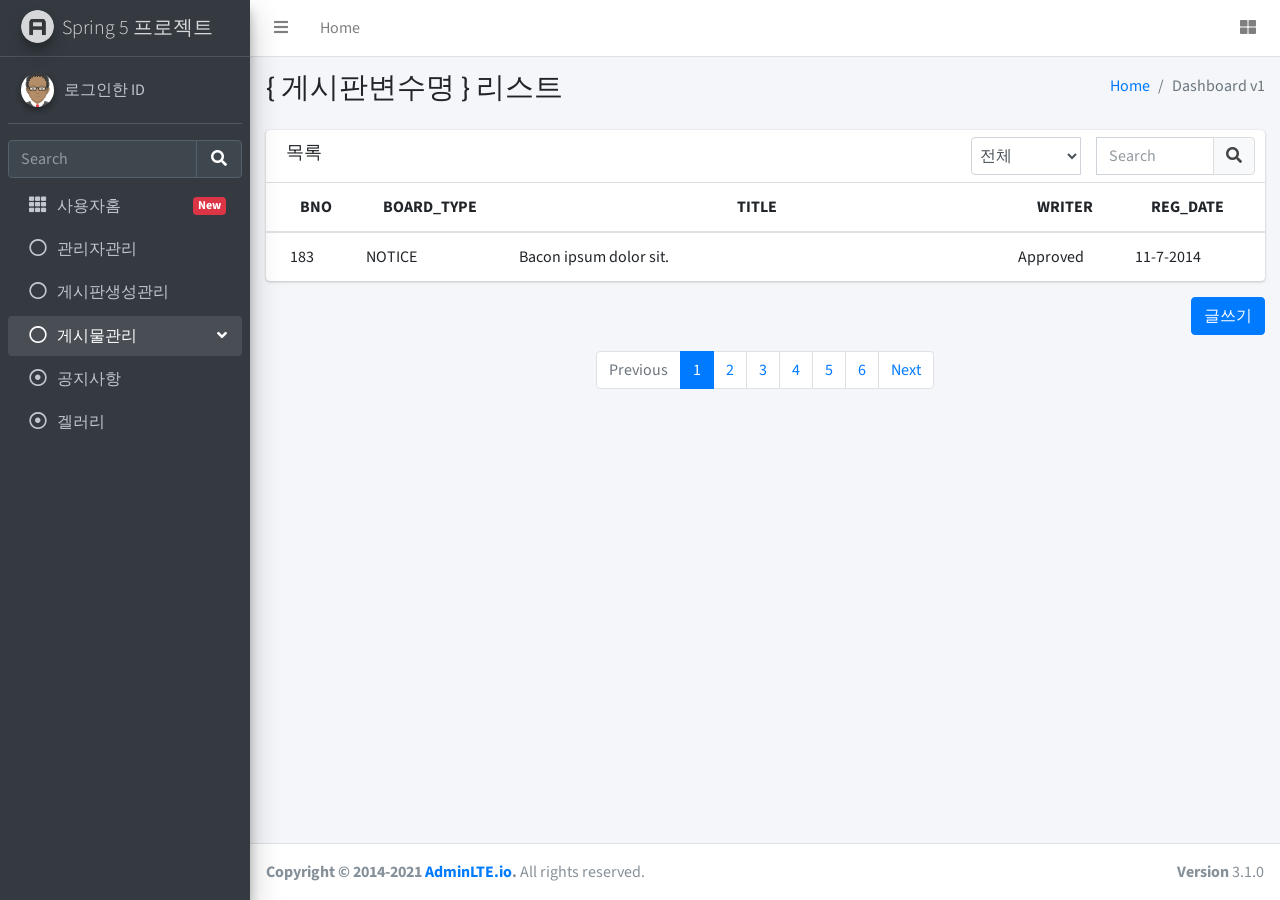
==== commit 88bf4f6b: "마지막 커밋" ====
--- a/admin/board_list.html
+++ b/admin/board_list.html
@@ -87,51 +87,52 @@
         <ul class="nav nav-pills nav-sidebar flex-column" data-widget="treeview" role="menu" data-accordion="false">
           <!-- Add icons to the links using the .nav-icon class
                with font-awesome or any other icon font library -->
+          
           <li class="nav-item">
             <a href="/" class="nav-link">
               <i class="nav-icon fas fa-th"></i>
               <p>
-                사용자 홈
+                사용자홈
                 <span class="right badge badge-danger">New</span>
               </p>
             </a>
           </li>
           <li class="nav-item">
-            <a href="pages/charts/chartjs.html" class="nav-link">
+            <a href="#" class="nav-link">
               <i class="far fa-circle nav-icon"></i>
-              <p>관리자 관리</p>
+              <p>관리자관리</p>
             </a>
           </li>
           <li class="nav-item">
-            <a href="pages/charts/flot.html" class="nav-link">
+            <a href="#" class="nav-link">
               <i class="far fa-circle nav-icon"></i>
-              <p>게시판 생성/관리</p>
+              <p>게시판생성관리</p>
             </a>
           </li>
-          <li class="nav-item">
-            <a href="pages/charts/inline.html" class="nav-link">
+          <li class="nav-item menu-open">
+            <a href="#" class="nav-link">
               <i class="far fa-circle nav-icon"></i>
-              <p>
-                게시물 관리 
+              <p>게시물관리
                 <i class="right fas fa-angle-left"></i>
               </p>
             </a>
             <ul class="nav nav-treeview">
-              <!-- 위 게시판 생성/관리에서 만든 만든 게시판 개수에 따라서 자동증가 -->
+              <!-- 위 게시판 생성관리에서 만든 게시판 개수에 따라서 자동 증가(아래) -->
               <li class="nav-item">
-                <a href="/admin/board_list.html" class="nav-link">
+                <a href="board_list.html" class="nav-link">
                   <i class="far fa-dot-circle nav-icon"></i>
                   <p>공지사항</p>
                 </a>
               </li>
               <li class="nav-item">
-                <a href="/admin/board_list.html" class="nav-link">
+                <a href="board_list.html" class="nav-link">
                   <i class="far fa-dot-circle nav-icon"></i>
-                  <p>갤러리</p>
+                  <p>겔러리</p>
                 </a>
               </li>
             </ul>
           </li>
+          
         </ul>
       </nav>
       <!-- /.sidebar-menu -->
